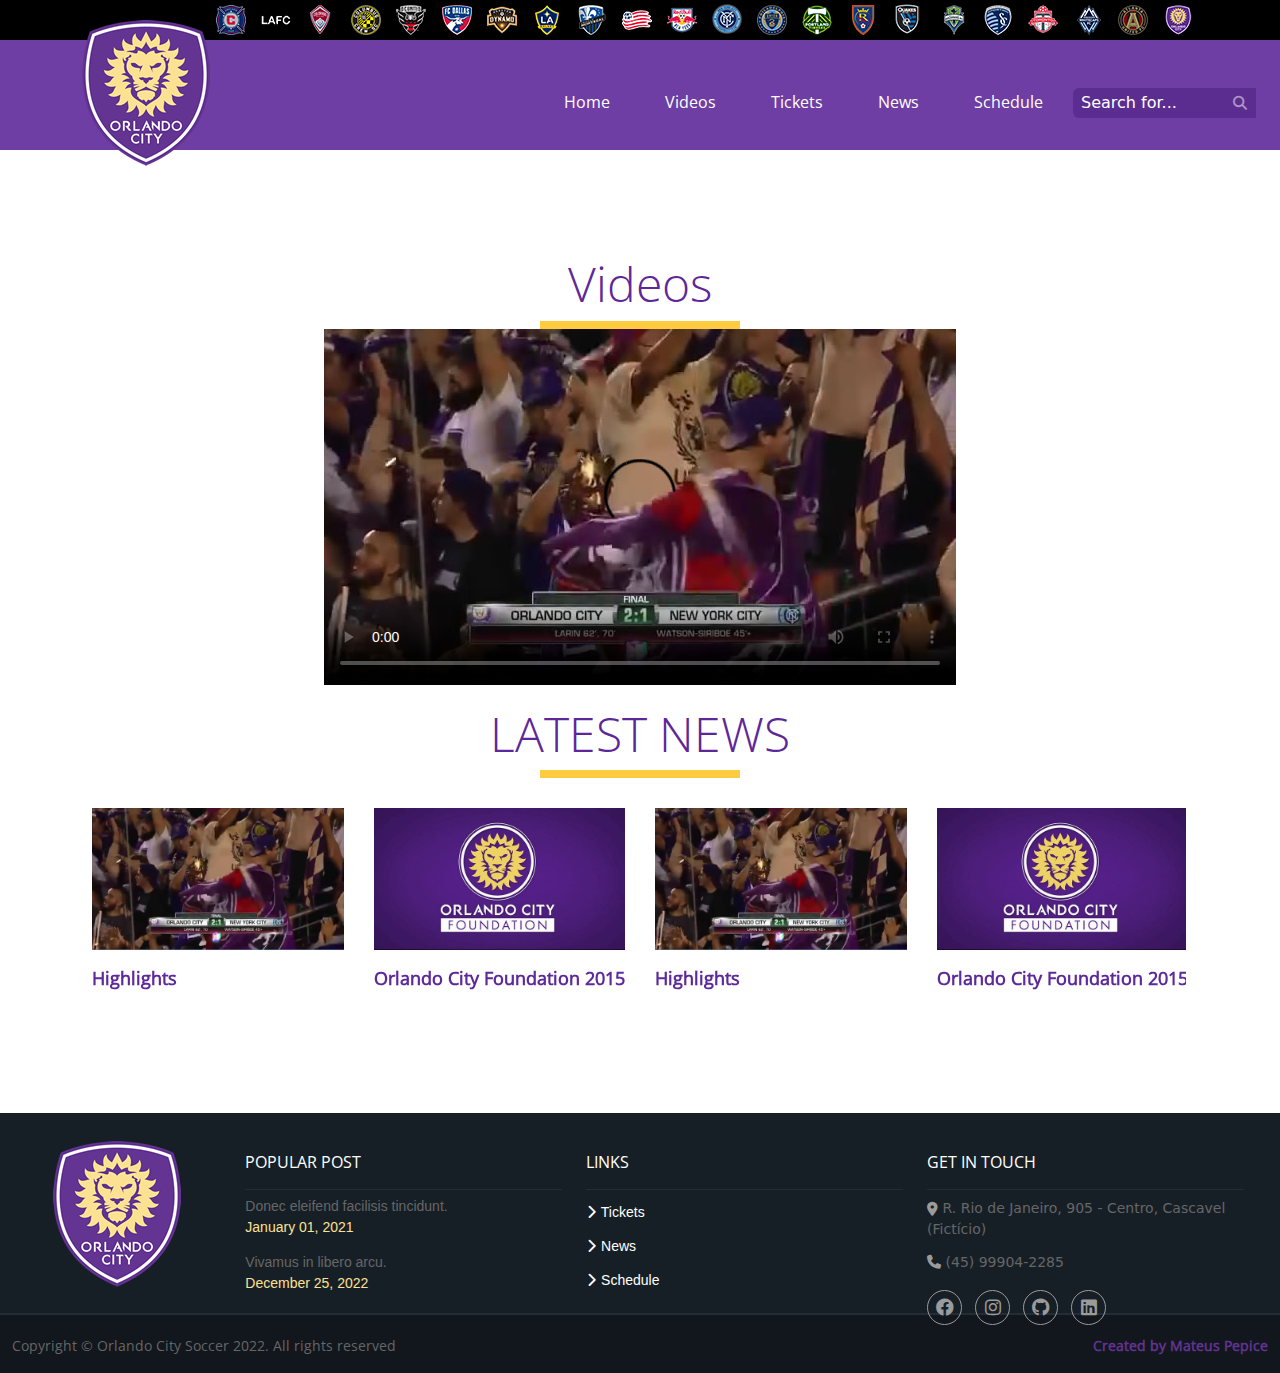
==== videos.html @ db22365b "Initial commit" ====
<!DOCTYPE html>
<html>

<head>
    <meta charset="UTF-8">
    <meta name="author" content="Mateus Pepice">
    <meta name="viewport" content="width=device-width, initial-scale=1.0">
    <link rel="icon" href="img/orlando-logo.png">
    <title> Orlando City </title>
    <link rel="stylesheet" href="lib/bootstrap/css/bootstrap.min.css">
    <link rel="stylesheet" href="lib/plyr/dist/plyr.css">
    <link rel="stylesheet" href="lib/OwlCarousel2-2.2.1/dist/assets/owl.carousel.css">
    <link rel="stylesheet" href="lib/OwlCarousel2-2.2.1/dist/assets/owl.theme.default.css">
    <link rel="stylesheet" href="css/style.css">
    <link rel="stylesheet" href="css/mobile.css">
    <link rel="stylesheet" href="font-awesome/css/fontawesome.min.css">
    <link rel="stylesheet" href="font-awesome/css/brands.min.css">
    <link rel="stylesheet" href="font-awesome/css/solid.min.css">
    <link rel="stylesheet" href="font-awesome/css/v5-font-face.min.css">
</head>

<body>
    <header>

        <div class="container">
            <img id="logotipo" src="img/orlando-logo.png" alt="Logotipo">
        </div>

        <div class="header-black">
            <div class="container">
                <ul class="float-end">
                    <li class="club-01"><a href="#"></a></li>
                    <li class="club-02"><a href="#"></a></li>
                    <li class="club-03"><a href="#"></a></li>
                    <li class="club-04"><a href="#"></a></li>
                    <li class="club-05"><a href="#"></a></li>
                    <li class="club-06"><a href="#"></a></li>
                    <li class="club-07"><a href="#"></a></li>
                    <li class="club-08"><a href="#"></a></li>
                    <li class="club-09"><a href="#"></a></li>
                    <li class="club-10"><a href="#"></a></li>
                    <li class="club-11"><a href="#"></a></li>
                    <li class="club-12"><a href="#"></a></li>
                    <li class="club-13"><a href="#"></a></li>
                    <li class="club-14"><a href="#"></a></li>
                    <li class="club-15"><a href="#"></a></li>
                    <li class="club-16"><a href="#"></a></li>
                    <li class="club-17"><a href="#"></a></li>
                    <li class="club-18"><a href="#"></a></li>
                    <li class="club-19"><a href="#"></a></li>
                    <li class="club-20"><a href="#"></a></li>
                    <li class="club-21"><a href="#"></a></li>
                    <li class="club-22"><a href="#"></a></li>
                </ul>
            </div>
        </div>
        <nav id="menu" class="float-end">
            <ul>
                <li><a href="index.html">Home</a></li>
                <li><a href="videos.html">Videos</a></li>
                <li><a href="#">Tickets</a></li>
                <li><a href="#">News</a></li>
                <li><a href="#">Schedule</a></li>
                <li class="search">
                    <div class="input-group">
                        <input type="text" class="form-control" placeholder="Search for...">
                        <span class="input-group-btn">
                            <button type="button" style="color: rgb(0, 0, 0);"><i
                                    class="fa-solid fa-magnifying-glass"></i></button>
                        </span>
                    </div>
                </li>
            </ul>
        </nav>

    </header>

    <section>

        <div id="call-to-action">

            <div class="container">

                <div class="row text-center">
                    <h2>Videos</h2>
                    <hr>
                </div>

                <div class="row row-video">
                        <video src="mp4/highlights.mp4" controls poster="img/highlights.jpg">
                            <!-- <track kind="captions" label="Português (Brasil)" src="vtt/legendas.vtt" srclang="pt-br"
                                default> -->
                            <!-- TAG utilizada para adicionar legenda no vídeo -->
                        </video>
                </div>

            </div>
        </div>

        <div id="news" class="container" style="top: 0;">

            <div class="row text-center">
                <h2>LATEST NEWS</h2>
                <hr>
            </div>

            <div class="row thumbnails owl-carousel owl-theme">
                <div class="item" data-video="highlights">
                    <div class="item-inner">
                        <img src="img/highlights.jpg" alt="Noticia">
                        <p>Highlights</p>
                    </div>
                </div>
                <div class="item" data-video="Orlando_City_Foundation_2015">
                    <div class="item-inner">
                        <img src="img/Orlando_City_Foundation_2015.jpg" alt="Noticia">
                        <p>Orlando City Foundation 2015</p>
                    </div>
                </div>

    </section>
    <footer>

        <div class="row row-rodape">

            <div class="container">
                <div class="row">

                    <div class="col-md-2 text-center">
                        <img class="logotipo" src="img/orlando-logo.png" alt="Logotipo">
                    </div>

                    <div class="col-md-10">
                        <div class="row">

                            <div class="col-md-4 popular-post">
                                <h4>POPULAR POST</h4>

                                <ul class="list-unstyled">
                                    <li>
                                        <h5>Donec eleifend facilisis tincidunt.</h5>
                                        <time>January 01, 2021</time>
                                    </li>
                                    <li>
                                        <h5>Vivamus in libero arcu.</h5>
                                        <time>December 25, 2022</time>
                                    </li>
                                </ul>
                            </div>
                            <div class="col-md-4 links">
                                <h4>LINKS</h4>

                                <ul class="list-unstyled">
                                    <li> <a href="#"> <i class="fa-solid fa-chevron-right"></i> Tickets </a> </li>
                                    <li> <a href="#"> <i class="fa-solid fa-chevron-right"></i> News </a> </li>
                                    <li> <a href="#"> <i class="fa-solid fa-chevron-right"></i> Schedule </a> </li>
                                </ul>

                            </div>
                            <div class="col-md-4 get-in-touch">
                                <h4>GET IN TOUCH</h4>
                                <address>
                                    <i class="fa-solid fa-location-dot fa-lg"></i> R. Rio de Janeiro, 905 - Centro,
                                    Cascavel (Fictício)
                                    <br>
                                </address>
                                <p><a href="tel: (45) 99904-2285"><i class="fa-solid fa-phone"></i> (45) 99904-2285</a>
                                </p>

                                <ul class="list-unstyled list-socials">
                                    <li>
                                        <a href="https://www.facebook.com/mateus.pepice.9/" target="_blank"><i
                                                class="fa-brands fa-facebook"></i></a>
                                    </li>
                                    <li>
                                        <a href="https://www.instagram.com/mateus_pepice/" target="_blank"><i
                                                class="fa-brands fa-instagram"></i></a>
                                    </li>
                                    <li>
                                        <a href="https://github.com/MateusPepice" target="_blank"><i
                                                class="fa-brands fa-github"></i></a>
                                    </li>
                                    <li>
                                        <a href="https://www.linkedin.com/in/mateus-pepice-b9921a23b/"
                                            target="_blank"><i class="fa-brands fa-linkedin"></i></a>
                                    </li>
                                </ul>
                            </div>

                        </div>
                    </div>

                </div>
            </div>

        </div>

        <div class="row row-rodape2">
            <div class="container">
                <p class="float-start">Copyright © Orlando City Soccer 2022. All rights reserved</p>
                <p class="float-end">Created by Mateus Pepice</p>
            </div>
        </div>

    </footer>

    <script src="lib/jquery/jquery.min.js.js"></script>
    <script src="lib/plyr/dist/plyr.js"></script>
    <script src="lib/OwlCarousel2-2.2.1/dist/owl.carousel.min.js"></script>
    <script src="lib/bootstrap/js/bootstrap.min.js"></script>
    <script src="js/efeitos.js"></script>

    <script>
        $(function () {

            $(".thumbnails .item").on("click", function () {

                /* console.log($(this).data('video')); */
                $("video").attr({
                    "src": "mp4/" + $(this).data('video') + ".mp4",
                    "poster": "img/" + $(this).data('video') + ".jpg"
                });
            });

            plyr.setup(); // Disparando player PLYR

        });
    </script>
</body>

</html>
---- lib/plyr/dist/plyr.css ----
.plyr__captions,.plyr__controls{-moz-osx-font-smoothing:grayscale;-webkit-font-smoothing:antialiased;text-align:center}@-webkit-keyframes progress{to{background-position:40px 0}}@keyframes progress{to{background-position:40px 0}}.plyr{position:relative;max-width:100%;min-width:290px}.plyr,.plyr *,.plyr ::after,.plyr ::before{box-sizing:border-box}.plyr a,.plyr button,.plyr input,.plyr label{-ms-touch-action:manipulation;touch-action:manipulation}.plyr__sr-only{position:absolute!important;clip:rect(1px,1px,1px,1px);padding:0!important;border:0!important;height:1px!important;width:1px!important;overflow:hidden}.plyr__video-wrapper{position:relative}.plyr audio,.plyr video{width:100%;height:auto;vertical-align:middle}.plyr__video-embed{padding-bottom:56.25%;height:0;overflow:hidden;background:#000}.plyr__video-embed iframe{position:absolute;top:0;left:0;width:100%;height:100%;border:0;-webkit-user-select:none;-moz-user-select:none;-ms-user-select:none;user-select:none}.plyr__video-embed>div{position:relative;padding-bottom:200%;-webkit-transform:translateY(-35.95%);transform:translateY(-35.95%)}.plyr__captions{display:none;position:absolute;bottom:0;left:0;width:100%;padding:20px 20px 30px;color:#fff;font-size:20px}.plyr__captions span{border-radius:2px;padding:3px 10px;background:rgba(0,0,0,.9)}.plyr__captions span:empty{display:none}@media (min-width:768px){.plyr__captions{font-size:24px}}.plyr--captions-active .plyr__captions{display:block}.plyr--fullscreen-active .plyr__captions{font-size:32px}.plyr__controls{zoom:1;position:relative;padding:10px;background:#fff;line-height:1;box-shadow:0 1px 1px rgba(52,63,74,.2)}.plyr__controls:after,.plyr__controls:before{content:"";display:table}.plyr__controls:after{clear:both}.plyr__controls--right{display:block;margin:10px auto 0}@media (min-width:560px){.plyr__controls--left{float:left}.plyr__controls--right{float:right;margin-top:0}}.plyr__controls button{display:inline-block;vertical-align:middle;margin:0 2px;padding:5px 10px;overflow:hidden;border:0;background:0 0;border-radius:3px;cursor:pointer;color:#6B7D86;transition:background .3s ease,color .3s ease,opacity .3s ease}.plyr__controls button svg{width:18px;height:18px;display:block;fill:currentColor;transition:fill .3s ease}.plyr__controls button.tab-focus:focus,.plyr__controls button:hover{background:#3498DB;color:#fff}.plyr__controls .plyr__time,.plyr__tooltip{color:#6B7D86;font-size:14px;font-weight:600}.plyr__controls button:focus{outline:0}.plyr__controls .icon--captions-on,.plyr__controls .icon--exit-fullscreen,.plyr__controls .icon--muted{display:none}.plyr__controls .plyr__time{display:inline-block;vertical-align:middle;margin-left:10px}.plyr__controls .plyr__time+.plyr__time{display:none}@media (min-width:560px){.plyr__controls .plyr__time+.plyr__time{display:inline-block}}.plyr__controls .plyr__time+.plyr__time::before{content:'\2044';margin-right:10px}.plyr__tooltip{position:absolute;z-index:2;bottom:100%;margin-bottom:10px;padding:10px 15px;opacity:0;background:#fff;box-shadow:0 0 5px rgba(52,63,74,.1),0 0 0 1px rgba(52,63,74,.1);border-radius:3px;line-height:1.5;-webkit-transform:translate(-50%,30px) scale(.8);transform:translate(-50%,30px) scale(.8);-webkit-transform-origin:50% 100%;transform-origin:50% 100%;transition:opacity .2s .1s ease,-webkit-transform .2s .1s ease;transition:transform .2s .1s ease,opacity .2s .1s ease;transition:transform .2s .1s ease,opacity .2s .1s ease,-webkit-transform .2s .1s ease}.plyr__tooltip::after,.plyr__tooltip::before{content:'';position:absolute;width:0;height:0;top:100%;left:50%;-webkit-transform:translateX(-50%);transform:translateX(-50%)}.plyr__tooltip::after{bottom:-8px;border-right:7px solid transparent;border-top:7px solid rgba(52,63,74,.1);border-left:7px solid transparent;z-index:1}.plyr__tooltip::before{bottom:-6px;border-right:6px solid transparent;border-top:6px solid #fff;border-left:6px solid transparent;z-index:2}.plyr button.tab-focus:focus .plyr__tooltip,.plyr button:hover .plyr__tooltip{opacity:1;-webkit-transform:translate(-50%,0) scale(1);transform:translate(-50%,0) scale(1)}.plyr button:hover .plyr__tooltip{z-index:3}.plyr input[type=range].tab-focus:focus{outline:rgba(52,63,74,.8) dotted 1px;outline-offset:3px}.plyr__progress--seek[type=range]:focus,.plyr__volume[type=range]:focus{outline:0}.plyr__progress{position:absolute;bottom:100%;left:0;right:0;width:100%;height:10px;background:rgba(86,93,100,.2)}.plyr__progress--buffer[value],.plyr__progress--played[value],.plyr__progress--seek[type=range]{position:absolute;left:0;top:0;width:100%;height:10px;margin:0;padding:0;vertical-align:top;-webkit-appearance:none;-moz-appearance:none;border:none;background:0 0}.plyr__progress--buffer[value]::-webkit-progress-bar,.plyr__progress--played[value]::-webkit-progress-bar{background:0 0}.plyr__progress--buffer[value]::-webkit-progress-value,.plyr__progress--played[value]::-webkit-progress-value{background:currentColor}.plyr__progress--buffer[value]::-moz-progress-bar,.plyr__progress--played[value]::-moz-progress-bar{background:currentColor}.plyr__progress--played[value]{z-index:2;color:#3498DB}.plyr__progress--buffer[value]{color:rgba(86,93,100,.25)}.plyr__progress--seek[type=range]{z-index:4;cursor:pointer;outline:0}.plyr__progress--seek[type=range]::-webkit-slider-runnable-track{background:0 0;border:0}.plyr__progress--seek[type=range]::-webkit-slider-thumb{-webkit-appearance:none;background:0 0;border:0;width:40px;height:10px;-webkit-transform:translateX(-50%);transform:translateX(-50%)}.plyr__progress--seek[type=range]::-moz-range-track{background:0 0;border:0}.plyr__progress--seek[type=range]::-moz-range-thumb{-moz-appearance:none;background:0 0;border:0;width:40px;height:10px;transform:translateX(-50%)}.plyr__progress--seek[type=range]::-ms-track{color:transparent;background:0 0;border:0}.plyr__progress--seek[type=range]::-ms-fill-lower,.plyr__progress--seek[type=range]::-ms-fill-upper{background:0 0;border:0}.plyr__progress--seek[type=range]::-ms-thumb{background:0 0;border:0;width:40px;height:10px;transform:translateX(-50%)}.plyr__progress--seek[type=range]::-moz-focus-outer{border:0}.plyr--loading .plyr__progress--buffer{-webkit-animation:progress 1s linear infinite;animation:progress 1s linear infinite;background-size:40px 40px;background-repeat:repeat-x;background-color:rgba(86,93,100,.25);background-image:linear-gradient(-45deg,rgba(0,0,0,.15) 25%,transparent 25%,transparent 50%,rgba(0,0,0,.15) 50%,rgba(0,0,0,.15) 75%,transparent 75%,transparent);color:transparent}.plyr--playing .plyr__controls [data-plyr=play],.plyr__controls [data-plyr=pause]{display:none}.plyr--playing .plyr__controls [data-plyr=pause]{display:inline-block}.plyr__volume[type=range]{display:inline-block;vertical-align:middle;-webkit-appearance:none;-moz-appearance:none;width:100px;margin:0 10px 0 0;padding:0;cursor:pointer;background:0 0;border:none}.plyr__volume[type=range]::-webkit-slider-runnable-track{height:6px;background:#e6e6e6;border:0;border-radius:3px}.plyr__volume[type=range]::-webkit-slider-thumb{-webkit-appearance:none;margin-top:-3px;height:12px;width:12px;background:#6B7D86;border:0;border-radius:100%;transition:background .3s ease;cursor:ew-resize}.plyr__volume[type=range]::-moz-range-track{height:6px;background:#e6e6e6;border:0;border-radius:3px}.plyr__volume[type=range]::-moz-range-thumb{height:12px;width:12px;background:#6B7D86;border:0;border-radius:100%;transition:background .3s ease;cursor:ew-resize}.plyr__volume[type=range]::-ms-track{height:6px;background:0 0;border-color:transparent;border-width:3px 0;color:transparent}.plyr__volume[type=range]::-ms-fill-lower,.plyr__volume[type=range]::-ms-fill-upper{height:6px;background:#e6e6e6;border:0;border-radius:3px}.plyr__volume[type=range]::-ms-thumb{height:12px;width:12px;background:#6B7D86;border:0;border-radius:100%;transition:background .3s ease;cursor:ew-resize}.plyr__volume[type=range]:focus::-webkit-slider-thumb{background:#3498DB}.plyr__volume[type=range]:focus::-moz-range-thumb{background:#3498DB}.plyr__volume[type=range]:focus::-ms-thumb{background:#3498DB}.plyr--is-ios .plyr__volume,.plyr--is-ios [data-plyr=mute],.plyr--is-ios.plyr--audio .plyr__controls--right{display:none}.plyr--is-ios.plyr--audio .plyr__controls--left{float:none}.plyr--audio .plyr__controls{padding-top:20px}.plyr--audio .plyr__progress{bottom:auto;top:0;background:#D6DADD}.plyr--fullscreen,.plyr--fullscreen-active{position:fixed;top:0;left:0;right:0;bottom:0;height:100%;width:100%;z-index:10000000;background:#000}.plyr--fullscreen video,.plyr--fullscreen-active video{height:100%}.plyr--fullscreen .plyr__video-wrapper,.plyr--fullscreen-active .plyr__video-wrapper{height:100%;width:100%}.plyr--fullscreen .plyr__controls,.plyr--fullscreen-active .plyr__controls{position:absolute;bottom:0;left:0;right:0}.plyr--fullscreen--hide-controls.plyr--fullscreen-active.plyr--playing .plyr__controls{-webkit-transform:translateY(100%) translateY(5px);transform:translateY(100%) translateY(5px);transition:-webkit-transform .3s .2s ease;transition:transform .3s .2s ease;transition:transform .3s .2s ease,-webkit-transform .3s .2s ease}.plyr--fullscreen--hide-controls.plyr--fullscreen-active.plyr--playing.plyr--hover .plyr__controls{-webkit-transform:translateY(0);transform:translateY(0)}.plyr--fullscreen--hide-controls.plyr--fullscreen-active.plyr--playing .plyr__captions{bottom:5px;transition:bottom .3s .2s ease}.plyr--fullscreen .plyr__captions,.plyr--fullscreen--hide-controls.plyr--fullscreen-active.plyr--playing.plyr--hover .plyr__captions,.plyr--fullscreen-active .plyr__captions{top:auto;bottom:90px}@media (min-width:560px){.plyr--fullscreen .plyr__captions,.plyr--fullscreen--hide-controls.plyr--fullscreen-active.plyr--playing.plyr--hover .plyr__captions,.plyr--fullscreen-active .plyr__captions{bottom:60px}}.plyr--captions-active .plyr__controls .icon--captions-on,.plyr--fullscreen-active .icon--exit-fullscreen,.plyr--muted .plyr__controls .icon--muted{display:block}.plyr [data-plyr=captions],.plyr [data-plyr=fullscreen],.plyr--captions-active .plyr__controls .icon--captions-on+svg,.plyr--fullscreen-active .icon--exit-fullscreen+svg,.plyr--muted .plyr__controls .icon--muted+svg{display:none}.plyr--captions-enabled [data-plyr=captions],.plyr--fullscreen-enabled [data-plyr=fullscreen]{display:inline-block}
---- css/style.css ----
@font-face{
    font-family: 'Open-Sans';
    src: url("../fonts/static/OpenSans/OpenSans-Regular.ttf");
    font-size: 1em;
}
@font-face{
    font-family: 'Open-Sans-Light';
    src: url("../fonts/static/OpenSans/OpenSans-Light.ttf");
    font-size: 1em;
}

header {
    width: 100%;
    height: 150px;
    background-color: rgba(94, 41, 154, .9);
    z-index: 2;
    position: relative;
}

header .container {
    position: relative;
}

header .header-black {
    background-color: rgb(0, 0, 0);
    height: 40px;
}

header .header-black li {
    background-image: url("../img/clubs.png.png");
    background-repeat: no-repeat;
    display: inline-block;
    margin: 4px 4px;
}

header .header-black li.club-01 {
    background-position: 1px 0px;
}
header .header-black li.club-02 {
    background-position: -48px 0px;
}
header .header-black li.club-03 {
    background-position: -95px 0px;
}
header .header-black li.club-04 {
    background-position: -139px 0px;
}
header .header-black li.club-05 {
    background-position: -189px 0px;
}
header .header-black li.club-06 {
    background-position: -239px 0px;
}
header .header-black li.club-07 {
    background-position: -288px 0px;
}
header .header-black li.club-08 {
    background-position: -335px 0px;
}
header .header-black li.club-09 {
    background-position: -380px 0px;
}
header .header-black li.club-10 {
    background-position: -429px 0px;
}
header .header-black li.club-11 {
    background-position: -479px 0px;
}
header .header-black li.club-12 {
    background-position: -528px 0px;
}
header .header-black li.club-13 {
    background-position: -578px 0px;
}
header .header-black li.club-14 {
    background-position: -628px 0px;
}
header .header-black li.club-15 {
    background-position: -673px 0px;
}
header .header-black li.club-16 {
    background-position: -718px 0px;
}
header .header-black li.club-17 {
    background-position: -760px 0px;
}
header .header-black li.club-18 {
    background-position: -806px 0px;
}
header .header-black li.club-19 {
    background-position: -855px 0px;
}
header .header-black li.club-20 {
    background-position: -900px 0px;
}
header .header-black li.club-21 {
    background-position: -948px 0px;
}
header .header-black li.club-22 {
    background-position: -996px 0px;
}


header .header-black li a {
    width: 32px;
    height: 32px;
    display: block;
}

#menu li.search {
	width: 182px;
}
#menu li.search input {
	background-color: #5C2D90;
	color: #fff;
	border: none;
	height: 30px;
	line-height: 30px;
	padding-left: 8px;
}
#menu li.search ::-webkit-input-placeholder {
	color: #fff;	
}
#menu li.search button {
	background: none;
	border: none;
	position: absolute;
    right: 2px;
    top: 2px;
}
#menu li.search button i {
	font-size: 14px;
	color: rgba(255, 255, 255, .5);
}

header #logotipo{
    position: absolute;
    top: 20px;
    z-index: 3;
}

#menu {
    margin: 25px;
}

#menu li {
    display: inline-block;
}

#menu li a{
    text-decoration: none;
    color:rgb(255, 255, 255);
    font-family: 'Open-Sans';
    padding: 4px 25px;
    transition: 0.6s;
    font-size: 16px;
}

#menu ul li a:hover{
    background-color: rgb(0, 0, 0);
    border-radius: 10px;
    transition: 0.4s;
}

#menu li.search {
    width: 182px;
}

#menu li.search input{
    background-color: #5C2D90;
    color: #FFF;
    border: none;
    height: 30px;
    line-height: 30px;
}

#menu li.search ::-webkit-input-placeholder {
    color: #FFF;
}

#banner {
    width: 100%;
    height: 728px;
    position: relative;
    background: url("../img/banner.jpg") no-repeat;
    background-position: 0px -100px;
    top: -120px;
    background-size: cover;
    
}

#banner h1 {
    top: 300px;
    position: relative;
    font-size: 92px;
    color: white;
    text-shadow: 2px 2px rgba(0,0,0, .45);
    margin-left: 50px;
}

#banner h1 small{
    font-size: 32px;
    display: block;
    color: white;
    padding: 30px;
    position: relative;
    padding: 30px;
    left: -20px;
    font-family: 'Open-Sans-Light';
}

#news {
    position: relative;
    top: -110px;
}

#news h2 {
    color: #5E2799;
    font-family: 'Open-Sans-Light';
    font-size: 48px;
    text-transform: uppercase;
    text-align: center;
}

#news hr {
    border: #ffbb00 solid 4px;
    opacity: 0.75;
    width: 200px;
    margin: 0 auto;
}

#news .thumbnails{
    margin-top: 20px;
}

#news .thumbnails p {
    color: #5e299A;
    font-size: 18px;
    font-family: 'Open-Sans';
    font-weight: bold;
    position: relative;
    top: 15px;
}
#news .thumbnails time {
    color: #A7a7a7;
    line-height: 3;
    font-size: 15px;
    font-family: 'Open-Sans';
}
#news .thumbnails .item-inner {
    padding: 10px;
}
#news .thumbnails .item-inner img {
    width: 100%;
}

#estatisticas {
    background-color: #5e299A;
    width: 100%;
    height: 200px;
    text-align: center;
}


#estatisticas p{
    color: #FDE192;
    font-size: 64px;
    text-transform: uppercase;
    font-family: 'Open-Sans-Light';
    position: relative;
    top: 20px;
}

#estatisticas p small{
    color: white;
    font-size: 24px;
    font-family: 'Open-Sans-Light';
    display: block;
}

#call-to-action {
    margin-top: 105px;
    text-align: center;
}

#call-to-action h2 {
    color: #5E2799;
    font-family: 'Open-Sans-Light';
    font-size: 48px;
    text-align: center;
}

#call-to-action hr {
    border: #ffbb00 solid 4px;
    opacity: 0.75;
    width: 200px;
    margin: 0 auto;
}

#call-to-action p{
    margin-top: 60px;
    margin-bottom: 40px;
    color: #656565;
}

#registro{
    margin-top: 30px;
}

#call-to-action .roxo{
    background-color: #5e299A;
    min-width: 160px;
    height: 44px;
    line-height: 34px;
    border-radius: 8px;
    color: white;
    font-weight: bold;
    border: none;
} 
#call-to-action .roxo:hover{
    background-color: white;
    color: #5e299A;
    border: #5e299A solid 3px;
} 

#call-to-action .amarelo{
    background-color: #FDE192;
    min-width: 160px;
    height: 44px;
    line-height: 34px;
    border-radius: 8px;
    color: rgb(0, 0, 0);
    border: none;
    font-weight: bold;
} 
#call-to-action .amarelo:hover{
    background-color: rgb(255, 255, 255);
    color: #FDE192;
    border: #FDE192 solid 3px;
} 

#call-to-action .row-max-400 {
	margin: 0 auto;
	max-width: 400px;
}

#news h2 {
    margin-top: 20px;
}

footer{
    margin-top: 110px;
}

footer .row{
    margin: 0;
}

footer .row-rodape{
    height: 200px;
    background-color: #171F26;
}

footer .row-rodape2{
    height: 60px;
    background-color: #11171D;
    border-top: #242D37 2px solid;
}

footer .float-start{
    font-family: 'Open-Sans';
    font-size: 14px;
    color: #666;
    margin-top: 20px;
}
footer .float-end{
    color: #623291;
    font-family: 'Open-Sans';
    font-weight: bold;
    font-size: 14px;
    margin-top: 20px;
}

footer .logotipo {
    margin-top: 28px;
}

footer h4{
    color: #FFF;
    border-bottom: #242D37 1px solid;
    font-size: 16px;
    font-family: 'Open-Sans';
    padding-bottom: 17px;
    margin-top: 40px;
}

footer .popular-post h5{
    color: #666;
    font-family: Arial, Helvetica, sans-serif;
    font-size: 14px;
    margin-bottom: 0;
}

footer .popular-post time{
    color: #FDE192;
    font-family: Arial, Helvetica, sans-serif;
    font-size: 14px;
}

footer .popular-post ul{
    margin: 0;
}
footer .popular-post ul li{
    margin-bottom: 15px;
}

footer .links a{
    text-decoration: none;
    color: white;
    font-size: 14px;
    font-family: Arial, Helvetica, sans-serif;
}
footer .links ul{
    margin: 10px 0 20px 0px;
}

footer .links ul li{
    padding-bottom: 10px;
}

footer .get-in-touch address{
    color: #666;
    font-size: 14px;
    margin-bottom: 10px;
}

footer .get-in-touch i{
    color: #9b9b9b;
    font-size: 14px;
}

footer .get-in-touch a{
    font-size: 14px;
    text-decoration: none;
    color: #666;
}

footer .list-socials {
	margin-top: 4px;
}
footer .list-socials li {
	display: inline-block;
	margin-right: 8px;
}
footer .list-socials a {
	display: block;
	border: #9B9B9B 1px solid;
	width: 35px;
	height: 35px;
	line-height: 28px;
	border-radius: 20px;
	text-align: center;
}
footer .list-socials i {
	font-size: 18px;
	margin: 7px auto;
    
}

#call-to-action .row-video {
    display: grid;
    justify-content: center
}

#volume {
    padding: 0;
}

#bars, #search, #news-next, #news-prev {
    display: none;
}

.owl-carousel{
    z-index: 0;
}
---- css/mobile.css ----
/* Tamanho padrão para tablets */
@media only screen and (max-width: 768px) {
    .header-black ul{
        display: none;
    }
}

/* Tamanho padrão para smartphones */
@media only screen and (max-width: 480px) {
    .header-black ul, #menu{
        display: none;
    }
    #logotipo {
        left: 33%;
        transition: 1s;
    }
    #bars, #search {
        color: white;
        font-size: 22px;
        position: absolute;
        top: 3px;
        background: none;
        border: none;
        display: block;
    }
    #bars {
        left: 5px;
    }
    #search {
        right: 5px;
    }
    #banner{
        height: 317px;
        background-size: cover;
        background-position: 0;
        text-align: center;
    }
    #banner h1 {
        top: 170px;
        font-size: 48px;
        margin-left: 0;
    }
    #banner h1 small {
        font-size: 22px;
        padding: 0;
        margin-left: 30px;
    }

    #news h2 {
        font-size: 32px;
    }

    #news hr {
        width: 100px;
        border: #ffbb00 solid 2px;
        opacity: 0.75;
        margin: 0 auto;
    }
    .thumbnails {
        text-align: center;
    }

    #news .thumbnails .item-inner {
        width: 80%;
        display: block;
        margin-left: auto;
        margin-right: auto;
    }

    #news-prev, #news-next {
        color: #5E2799;
        display: block;
        background: none;
        border: none;
        font-size: 48px;
        position: absolute;
        top: 130px;
        z-index: 1;
    }

    #news-next {
        right: 10px;
    }

    .thumbnails .owl-nav, .owl-dots {
        display: none;
    }

    #estatisticas {
       height: inherit;
    }
    #estatisticas p{
        margin-bottom: 40px;
        margin-top: 40px;
        position: initial;
    }

    #call-to-action {
        margin-top: 60px;
    }
    #call-to-action hr{
        border-width: 2px;
        width: 150px;
    }
    #call-to-action p{
        margin-top: 40px;
    }
    #call-to-action h2{
        font-size: 31px;
    }

    #registro .btn-registro {
        width: 50%;
    }

    footer{
        margin-top: 70px;
    }

    .copyright-mobile p {
        font-size: 13px;
        line-height: 0;
        float: none!important;
        text-align: end;
    }

    footer .row-rodape2{
        height: auto;
    }

    footer .list-socials {
        width: 100%;
    }

    footer .list-socials li{
        margin-left: 3px;
        margin-right: 3px;
    }

    footer .list-socials a {
        width: 48px;
        height: 48px;
        border-radius: 30px;
    }

    footer .get-in-touch {
        position: relative;
        top: 90px;
        text-align: center;
    }

    footer .list-socials i {
        font-size: 30px;
        margin: 9px auto;
    }

    #seta-cima {
        display: inline-block!important;
    }

    #location-phone{
        position: relative;
        bottom: 45px;
    }
    #location-phone .location, .phone{
        width: 50%;
        padding: 0;
        padding-right: 5px;
    }
    #location-phone .btn-footer {
        width: 100%;
        background-color: #11171D;
        height: 44px;
        line-height: 30px;
    }
    #location-phone i {
        color: #9b9b9b;
        font-size: 20px;
        margin-left: -30px;
        padding-right: 30px;
    }
    #location-phone a {
        font-size: 17px;
        text-decoration: none;
        color: #666;
    }
    #location-phone #location-different{
        color: #9b9b9b;
        font-size: 20px;
        margin-left: -20px;
        padding-right: 30px;
    }
    .header-black{
        position: fixed;
        top: 0;
        width: 100%;
    }
    header #menu-mobile {
        position: fixed;
        top: 40px;
        background-color: white;
        width: 80%;
        transition: 1s;
        height: 100%;
        left: -80%;
        z-index: 5;
    }
    header.open-menu #menu-mobile{
        left: 0;
    }
    header.open-menu #menu-mobile-mask{
        position:fixed;
        width: 100%;
        height: 100%;
        top: 0;
        left: 0;
        background-color: rgba(0,0,0,.5);
        z-index: 4;
    }
    header.open-menu #logotipo{
        position: fixed;
        top: 50px;
        height: 76px;
        left: calc(40% - 33px);
        z-index: 6;
    }
    header.open-menu #menu-mobile ul{
        margin: 20px;
        margin-top: 110px;
    }
    header.open-menu #menu-mobile li{
        text-align: center;
        border-top: #CCC 2px solid;
    }
    header.open-menu #menu-mobile li:last-child{
        border-bottom: #CCC 2px solid;
    }
    header.open-menu #menu-mobile li a{
        color: #633392;
        font-family: 'Open-Sans';
        font-weight: bold;
        font-size: 16px;
        padding: 10px;
        text-decoration: none;
        padding: 18px;
        display: block;
    }
    header.open-menu .bar-close {
        position: absolute;
        bottom: 40px;
        background-color: #633492;
        height: 40px;
        width: 100%;
    }
    header.open-menu .bar-close .btn-fechar{
        background: none;
        border: none;
        font-size: 22px;
        color: white;
        padding-top: 3px;
    }

    header #input-search-mobile{
        transition: 1s;
        top: -40px;
        position: fixed;
        background-color: #000;
        border: none;
        outline: 0;
        height: 40px;
        color: white;
        width: 70%;
        left: 15%;
    }
    header.open-search #input-search-mobile {
        top: 0;
    }
    header.open-search #logotipo {
        z-index: 0;
    }
}
---- font-awesome/css/brands.min.css ----
/*!
 * Font Awesome Free 6.2.1 by @fontawesome - https://fontawesome.com
 * License - https://fontawesome.com/license/free (Icons: CC BY 4.0, Fonts: SIL OFL 1.1, Code: MIT License)
 * Copyright 2022 Fonticons, Inc.
 */
:host,:root{--fa-style-family-brands:"Font Awesome 6 Brands";--fa-font-brands:normal 400 1em/1 "Font Awesome 6 Brands"}@font-face{font-family:"Font Awesome 6 Brands";font-style:normal;font-weight:400;font-display:block;src:url(../webfonts/fa-brands-400.woff2) format("woff2"),url(../webfonts/fa-brands-400.ttf) format("truetype")}.fa-brands,.fab{font-weight:400}.fa-monero:before{content:"\f3d0"}.fa-hooli:before{content:"\f427"}.fa-yelp:before{content:"\f1e9"}.fa-cc-visa:before{content:"\f1f0"}.fa-lastfm:before{content:"\f202"}.fa-shopware:before{content:"\f5b5"}.fa-creative-commons-nc:before{content:"\f4e8"}.fa-aws:before{content:"\f375"}.fa-redhat:before{content:"\f7bc"}.fa-yoast:before{content:"\f2b1"}.fa-cloudflare:before{content:"\e07d"}.fa-ups:before{content:"\f7e0"}.fa-wpexplorer:before{content:"\f2de"}.fa-dyalog:before{content:"\f399"}.fa-bity:before{content:"\f37a"}.fa-stackpath:before{content:"\f842"}.fa-buysellads:before{content:"\f20d"}.fa-first-order:before{content:"\f2b0"}.fa-modx:before{content:"\f285"}.fa-guilded:before{content:"\e07e"}.fa-vnv:before{content:"\f40b"}.fa-js-square:before,.fa-square-js:before{content:"\f3b9"}.fa-microsoft:before{content:"\f3ca"}.fa-qq:before{content:"\f1d6"}.fa-orcid:before{content:"\f8d2"}.fa-java:before{content:"\f4e4"}.fa-invision:before{content:"\f7b0"}.fa-creative-commons-pd-alt:before{content:"\f4ed"}.fa-centercode:before{content:"\f380"}.fa-glide-g:before{content:"\f2a6"}.fa-drupal:before{content:"\f1a9"}.fa-hire-a-helper:before{content:"\f3b0"}.fa-creative-commons-by:before{content:"\f4e7"}.fa-unity:before{content:"\e049"}.fa-whmcs:before{content:"\f40d"}.fa-rocketchat:before{content:"\f3e8"}.fa-vk:before{content:"\f189"}.fa-untappd:before{content:"\f405"}.fa-mailchimp:before{content:"\f59e"}.fa-css3-alt:before{content:"\f38b"}.fa-reddit-square:before,.fa-square-reddit:before{content:"\f1a2"}.fa-vimeo-v:before{content:"\f27d"}.fa-contao:before{content:"\f26d"}.fa-square-font-awesome:before{content:"\e5ad"}.fa-deskpro:before{content:"\f38f"}.fa-sistrix:before{content:"\f3ee"}.fa-instagram-square:before,.fa-square-instagram:before{content:"\e055"}.fa-battle-net:before{content:"\f835"}.fa-the-red-yeti:before{content:"\f69d"}.fa-hacker-news-square:before,.fa-square-hacker-news:before{content:"\f3af"}.fa-edge:before{content:"\f282"}.fa-napster:before{content:"\f3d2"}.fa-snapchat-square:before,.fa-square-snapchat:before{content:"\f2ad"}.fa-google-plus-g:before{content:"\f0d5"}.fa-artstation:before{content:"\f77a"}.fa-markdown:before{content:"\f60f"}.fa-sourcetree:before{content:"\f7d3"}.fa-google-plus:before{content:"\f2b3"}.fa-diaspora:before{content:"\f791"}.fa-foursquare:before{content:"\f180"}.fa-stack-overflow:before{content:"\f16c"}.fa-github-alt:before{content:"\f113"}.fa-phoenix-squadron:before{content:"\f511"}.fa-pagelines:before{content:"\f18c"}.fa-algolia:before{content:"\f36c"}.fa-red-river:before{content:"\f3e3"}.fa-creative-commons-sa:before{content:"\f4ef"}.fa-safari:before{content:"\f267"}.fa-google:before{content:"\f1a0"}.fa-font-awesome-alt:before,.fa-square-font-awesome-stroke:before{content:"\f35c"}.fa-atlassian:before{content:"\f77b"}.fa-linkedin-in:before{content:"\f0e1"}.fa-digital-ocean:before{content:"\f391"}.fa-nimblr:before{content:"\f5a8"}.fa-chromecast:before{content:"\f838"}.fa-evernote:before{content:"\f839"}.fa-hacker-news:before{content:"\f1d4"}.fa-creative-commons-sampling:before{content:"\f4f0"}.fa-adversal:before{content:"\f36a"}.fa-creative-commons:before{content:"\f25e"}.fa-watchman-monitoring:before{content:"\e087"}.fa-fonticons:before{content:"\f280"}.fa-weixin:before{content:"\f1d7"}.fa-shirtsinbulk:before{content:"\f214"}.fa-codepen:before{content:"\f1cb"}.fa-git-alt:before{content:"\f841"}.fa-lyft:before{content:"\f3c3"}.fa-rev:before{content:"\f5b2"}.fa-windows:before{content:"\f17a"}.fa-wizards-of-the-coast:before{content:"\f730"}.fa-square-viadeo:before,.fa-viadeo-square:before{content:"\f2aa"}.fa-meetup:before{content:"\f2e0"}.fa-centos:before{content:"\f789"}.fa-adn:before{content:"\f170"}.fa-cloudsmith:before{content:"\f384"}.fa-pied-piper-alt:before{content:"\f1a8"}.fa-dribbble-square:before,.fa-square-dribbble:before{content:"\f397"}.fa-codiepie:before{content:"\f284"}.fa-node:before{content:"\f419"}.fa-mix:before{content:"\f3cb"}.fa-steam:before{content:"\f1b6"}.fa-cc-apple-pay:before{content:"\f416"}.fa-scribd:before{content:"\f28a"}.fa-openid:before{content:"\f19b"}.fa-instalod:before{content:"\e081"}.fa-expeditedssl:before{content:"\f23e"}.fa-sellcast:before{content:"\f2da"}.fa-square-twitter:before,.fa-twitter-square:before{content:"\f081"}.fa-r-project:before{content:"\f4f7"}.fa-delicious:before{content:"\f1a5"}.fa-freebsd:before{content:"\f3a4"}.fa-vuejs:before{content:"\f41f"}.fa-accusoft:before{content:"\f369"}.fa-ioxhost:before{content:"\f208"}.fa-fonticons-fi:before{content:"\f3a2"}.fa-app-store:before{content:"\f36f"}.fa-cc-mastercard:before{content:"\f1f1"}.fa-itunes-note:before{content:"\f3b5"}.fa-golang:before{content:"\e40f"}.fa-kickstarter:before{content:"\f3bb"}.fa-grav:before{content:"\f2d6"}.fa-weibo:before{content:"\f18a"}.fa-uncharted:before{content:"\e084"}.fa-firstdraft:before{content:"\f3a1"}.fa-square-youtube:before,.fa-youtube-square:before{content:"\f431"}.fa-wikipedia-w:before{content:"\f266"}.fa-rendact:before,.fa-wpressr:before{content:"\f3e4"}.fa-angellist:before{content:"\f209"}.fa-galactic-republic:before{content:"\f50c"}.fa-nfc-directional:before{content:"\e530"}.fa-skype:before{content:"\f17e"}.fa-joget:before{content:"\f3b7"}.fa-fedora:before{content:"\f798"}.fa-stripe-s:before{content:"\f42a"}.fa-meta:before{content:"\e49b"}.fa-laravel:before{content:"\f3bd"}.fa-hotjar:before{content:"\f3b1"}.fa-bluetooth-b:before{content:"\f294"}.fa-sticker-mule:before{content:"\f3f7"}.fa-creative-commons-zero:before{content:"\f4f3"}.fa-hips:before{content:"\f452"}.fa-behance:before{content:"\f1b4"}.fa-reddit:before{content:"\f1a1"}.fa-discord:before{content:"\f392"}.fa-chrome:before{content:"\f268"}.fa-app-store-ios:before{content:"\f370"}.fa-cc-discover:before{content:"\f1f2"}.fa-wpbeginner:before{content:"\f297"}.fa-confluence:before{content:"\f78d"}.fa-mdb:before{content:"\f8ca"}.fa-dochub:before{content:"\f394"}.fa-accessible-icon:before{content:"\f368"}.fa-ebay:before{content:"\f4f4"}.fa-amazon:before{content:"\f270"}.fa-unsplash:before{content:"\e07c"}.fa-yarn:before{content:"\f7e3"}.fa-square-steam:before,.fa-steam-square:before{content:"\f1b7"}.fa-500px:before{content:"\f26e"}.fa-square-vimeo:before,.fa-vimeo-square:before{content:"\f194"}.fa-asymmetrik:before{content:"\f372"}.fa-font-awesome-flag:before,.fa-font-awesome-logo-full:before,.fa-font-awesome:before{content:"\f2b4"}.fa-gratipay:before{content:"\f184"}.fa-apple:before{content:"\f179"}.fa-hive:before{content:"\e07f"}.fa-gitkraken:before{content:"\f3a6"}.fa-keybase:before{content:"\f4f5"}.fa-apple-pay:before{content:"\f415"}.fa-padlet:before{content:"\e4a0"}.fa-amazon-pay:before{content:"\f42c"}.fa-github-square:before,.fa-square-github:before{content:"\f092"}.fa-stumbleupon:before{content:"\f1a4"}.fa-fedex:before{content:"\f797"}.fa-phoenix-framework:before{content:"\f3dc"}.fa-shopify:before{content:"\e057"}.fa-neos:before{content:"\f612"}.fa-hackerrank:before{content:"\f5f7"}.fa-researchgate:before{content:"\f4f8"}.fa-swift:before{content:"\f8e1"}.fa-angular:before{content:"\f420"}.fa-speakap:before{content:"\f3f3"}.fa-angrycreative:before{content:"\f36e"}.fa-y-combinator:before{content:"\f23b"}.fa-empire:before{content:"\f1d1"}.fa-envira:before{content:"\f299"}.fa-gitlab-square:before,.fa-square-gitlab:before{content:"\e5ae"}.fa-studiovinari:before{content:"\f3f8"}.fa-pied-piper:before{content:"\f2ae"}.fa-wordpress:before{content:"\f19a"}.fa-product-hunt:before{content:"\f288"}.fa-firefox:before{content:"\f269"}.fa-linode:before{content:"\f2b8"}.fa-goodreads:before{content:"\f3a8"}.fa-odnoklassniki-square:before,.fa-square-odnoklassniki:before{content:"\f264"}.fa-jsfiddle:before{content:"\f1cc"}.fa-sith:before{content:"\f512"}.fa-themeisle:before{content:"\f2b2"}.fa-page4:before{content:"\f3d7"}.fa-hashnode:before{content:"\e499"}.fa-react:before{content:"\f41b"}.fa-cc-paypal:before{content:"\f1f4"}.fa-squarespace:before{content:"\f5be"}.fa-cc-stripe:before{content:"\f1f5"}.fa-creative-commons-share:before{content:"\f4f2"}.fa-bitcoin:before{content:"\f379"}.fa-keycdn:before{content:"\f3ba"}.fa-opera:before{content:"\f26a"}.fa-itch-io:before{content:"\f83a"}.fa-umbraco:before{content:"\f8e8"}.fa-galactic-senate:before{content:"\f50d"}.fa-ubuntu:before{content:"\f7df"}.fa-draft2digital:before{content:"\f396"}.fa-stripe:before{content:"\f429"}.fa-houzz:before{content:"\f27c"}.fa-gg:before{content:"\f260"}.fa-dhl:before{content:"\f790"}.fa-pinterest-square:before,.fa-square-pinterest:before{content:"\f0d3"}.fa-xing:before{content:"\f168"}.fa-blackberry:before{content:"\f37b"}.fa-creative-commons-pd:before{content:"\f4ec"}.fa-playstation:before{content:"\f3df"}.fa-quinscape:before{content:"\f459"}.fa-less:before{content:"\f41d"}.fa-blogger-b:before{content:"\f37d"}.fa-opencart:before{content:"\f23d"}.fa-vine:before{content:"\f1ca"}.fa-paypal:before{content:"\f1ed"}.fa-gitlab:before{content:"\f296"}.fa-typo3:before{content:"\f42b"}.fa-reddit-alien:before{content:"\f281"}.fa-yahoo:before{content:"\f19e"}.fa-dailymotion:before{content:"\e052"}.fa-affiliatetheme:before{content:"\f36b"}.fa-pied-piper-pp:before{content:"\f1a7"}.fa-bootstrap:before{content:"\f836"}.fa-odnoklassniki:before{content:"\f263"}.fa-nfc-symbol:before{content:"\e531"}.fa-ethereum:before{content:"\f42e"}.fa-speaker-deck:before{content:"\f83c"}.fa-creative-commons-nc-eu:before{content:"\f4e9"}.fa-patreon:before{content:"\f3d9"}.fa-avianex:before{content:"\f374"}.fa-ello:before{content:"\f5f1"}.fa-gofore:before{content:"\f3a7"}.fa-bimobject:before{content:"\f378"}.fa-facebook-f:before{content:"\f39e"}.fa-google-plus-square:before,.fa-square-google-plus:before{content:"\f0d4"}.fa-mandalorian:before{content:"\f50f"}.fa-first-order-alt:before{content:"\f50a"}.fa-osi:before{content:"\f41a"}.fa-google-wallet:before{content:"\f1ee"}.fa-d-and-d-beyond:before{content:"\f6ca"}.fa-periscope:before{content:"\f3da"}.fa-fulcrum:before{content:"\f50b"}.fa-cloudscale:before{content:"\f383"}.fa-forumbee:before{content:"\f211"}.fa-mizuni:before{content:"\f3cc"}.fa-schlix:before{content:"\f3ea"}.fa-square-xing:before,.fa-xing-square:before{content:"\f169"}.fa-bandcamp:before{content:"\f2d5"}.fa-wpforms:before{content:"\f298"}.fa-cloudversify:before{content:"\f385"}.fa-usps:before{content:"\f7e1"}.fa-megaport:before{content:"\f5a3"}.fa-magento:before{content:"\f3c4"}.fa-spotify:before{content:"\f1bc"}.fa-optin-monster:before{content:"\f23c"}.fa-fly:before{content:"\f417"}.fa-aviato:before{content:"\f421"}.fa-itunes:before{content:"\f3b4"}.fa-cuttlefish:before{content:"\f38c"}.fa-blogger:before{content:"\f37c"}.fa-flickr:before{content:"\f16e"}.fa-viber:before{content:"\f409"}.fa-soundcloud:before{content:"\f1be"}.fa-digg:before{content:"\f1a6"}.fa-tencent-weibo:before{content:"\f1d5"}.fa-symfony:before{content:"\f83d"}.fa-maxcdn:before{content:"\f136"}.fa-etsy:before{content:"\f2d7"}.fa-facebook-messenger:before{content:"\f39f"}.fa-audible:before{content:"\f373"}.fa-think-peaks:before{content:"\f731"}.fa-bilibili:before{content:"\e3d9"}.fa-erlang:before{content:"\f39d"}.fa-cotton-bureau:before{content:"\f89e"}.fa-dashcube:before{content:"\f210"}.fa-42-group:before,.fa-innosoft:before{content:"\e080"}.fa-stack-exchange:before{content:"\f18d"}.fa-elementor:before{content:"\f430"}.fa-pied-piper-square:before,.fa-square-pied-piper:before{content:"\e01e"}.fa-creative-commons-nd:before{content:"\f4eb"}.fa-palfed:before{content:"\f3d8"}.fa-superpowers:before{content:"\f2dd"}.fa-resolving:before{content:"\f3e7"}.fa-xbox:before{content:"\f412"}.fa-searchengin:before{content:"\f3eb"}.fa-tiktok:before{content:"\e07b"}.fa-facebook-square:before,.fa-square-facebook:before{content:"\f082"}.fa-renren:before{content:"\f18b"}.fa-linux:before{content:"\f17c"}.fa-glide:before{content:"\f2a5"}.fa-linkedin:before{content:"\f08c"}.fa-hubspot:before{content:"\f3b2"}.fa-deploydog:before{content:"\f38e"}.fa-twitch:before{content:"\f1e8"}.fa-ravelry:before{content:"\f2d9"}.fa-mixer:before{content:"\e056"}.fa-lastfm-square:before,.fa-square-lastfm:before{content:"\f203"}.fa-vimeo:before{content:"\f40a"}.fa-mendeley:before{content:"\f7b3"}.fa-uniregistry:before{content:"\f404"}.fa-figma:before{content:"\f799"}.fa-creative-commons-remix:before{content:"\f4ee"}.fa-cc-amazon-pay:before{content:"\f42d"}.fa-dropbox:before{content:"\f16b"}.fa-instagram:before{content:"\f16d"}.fa-cmplid:before{content:"\e360"}.fa-facebook:before{content:"\f09a"}.fa-gripfire:before{content:"\f3ac"}.fa-jedi-order:before{content:"\f50e"}.fa-uikit:before{content:"\f403"}.fa-fort-awesome-alt:before{content:"\f3a3"}.fa-phabricator:before{content:"\f3db"}.fa-ussunnah:before{content:"\f407"}.fa-earlybirds:before{content:"\f39a"}.fa-trade-federation:before{content:"\f513"}.fa-autoprefixer:before{content:"\f41c"}.fa-whatsapp:before{content:"\f232"}.fa-slideshare:before{content:"\f1e7"}.fa-google-play:before{content:"\f3ab"}.fa-viadeo:before{content:"\f2a9"}.fa-line:before{content:"\f3c0"}.fa-google-drive:before{content:"\f3aa"}.fa-servicestack:before{content:"\f3ec"}.fa-simplybuilt:before{content:"\f215"}.fa-bitbucket:before{content:"\f171"}.fa-imdb:before{content:"\f2d8"}.fa-deezer:before{content:"\e077"}.fa-raspberry-pi:before{content:"\f7bb"}.fa-jira:before{content:"\f7b1"}.fa-docker:before{content:"\f395"}.fa-screenpal:before{content:"\e570"}.fa-bluetooth:before{content:"\f293"}.fa-gitter:before{content:"\f426"}.fa-d-and-d:before{content:"\f38d"}.fa-microblog:before{content:"\e01a"}.fa-cc-diners-club:before{content:"\f24c"}.fa-gg-circle:before{content:"\f261"}.fa-pied-piper-hat:before{content:"\f4e5"}.fa-kickstarter-k:before{content:"\f3bc"}.fa-yandex:before{content:"\f413"}.fa-readme:before{content:"\f4d5"}.fa-html5:before{content:"\f13b"}.fa-sellsy:before{content:"\f213"}.fa-sass:before{content:"\f41e"}.fa-wirsindhandwerk:before,.fa-wsh:before{content:"\e2d0"}.fa-buromobelexperte:before{content:"\f37f"}.fa-salesforce:before{content:"\f83b"}.fa-octopus-deploy:before{content:"\e082"}.fa-medapps:before{content:"\f3c6"}.fa-ns8:before{content:"\f3d5"}.fa-pinterest-p:before{content:"\f231"}.fa-apper:before{content:"\f371"}.fa-fort-awesome:before{content:"\f286"}.fa-waze:before{content:"\f83f"}.fa-cc-jcb:before{content:"\f24b"}.fa-snapchat-ghost:before,.fa-snapchat:before{content:"\f2ab"}.fa-fantasy-flight-games:before{content:"\f6dc"}.fa-rust:before{content:"\e07a"}.fa-wix:before{content:"\f5cf"}.fa-behance-square:before,.fa-square-behance:before{content:"\f1b5"}.fa-supple:before{content:"\f3f9"}.fa-rebel:before{content:"\f1d0"}.fa-css3:before{content:"\f13c"}.fa-staylinked:before{content:"\f3f5"}.fa-kaggle:before{content:"\f5fa"}.fa-space-awesome:before{content:"\e5ac"}.fa-deviantart:before{content:"\f1bd"}.fa-cpanel:before{content:"\f388"}.fa-goodreads-g:before{content:"\f3a9"}.fa-git-square:before,.fa-square-git:before{content:"\f1d2"}.fa-square-tumblr:before,.fa-tumblr-square:before{content:"\f174"}.fa-trello:before{content:"\f181"}.fa-creative-commons-nc-jp:before{content:"\f4ea"}.fa-get-pocket:before{content:"\f265"}.fa-perbyte:before{content:"\e083"}.fa-grunt:before{content:"\f3ad"}.fa-weebly:before{content:"\f5cc"}.fa-connectdevelop:before{content:"\f20e"}.fa-leanpub:before{content:"\f212"}.fa-black-tie:before{content:"\f27e"}.fa-themeco:before{content:"\f5c6"}.fa-python:before{content:"\f3e2"}.fa-android:before{content:"\f17b"}.fa-bots:before{content:"\e340"}.fa-free-code-camp:before{content:"\f2c5"}.fa-hornbill:before{content:"\f592"}.fa-js:before{content:"\f3b8"}.fa-ideal:before{content:"\e013"}.fa-git:before{content:"\f1d3"}.fa-dev:before{content:"\f6cc"}.fa-sketch:before{content:"\f7c6"}.fa-yandex-international:before{content:"\f414"}.fa-cc-amex:before{content:"\f1f3"}.fa-uber:before{content:"\f402"}.fa-github:before{content:"\f09b"}.fa-php:before{content:"\f457"}.fa-alipay:before{content:"\f642"}.fa-youtube:before{content:"\f167"}.fa-skyatlas:before{content:"\f216"}.fa-firefox-browser:before{content:"\e007"}.fa-replyd:before{content:"\f3e6"}.fa-suse:before{content:"\f7d6"}.fa-jenkins:before{content:"\f3b6"}.fa-twitter:before{content:"\f099"}.fa-rockrms:before{content:"\f3e9"}.fa-pinterest:before{content:"\f0d2"}.fa-buffer:before{content:"\f837"}.fa-npm:before{content:"\f3d4"}.fa-yammer:before{content:"\f840"}.fa-btc:before{content:"\f15a"}.fa-dribbble:before{content:"\f17d"}.fa-stumbleupon-circle:before{content:"\f1a3"}.fa-internet-explorer:before{content:"\f26b"}.fa-telegram-plane:before,.fa-telegram:before{content:"\f2c6"}.fa-old-republic:before{content:"\f510"}.fa-square-whatsapp:before,.fa-whatsapp-square:before{content:"\f40c"}.fa-node-js:before{content:"\f3d3"}.fa-edge-legacy:before{content:"\e078"}.fa-slack-hash:before,.fa-slack:before{content:"\f198"}.fa-medrt:before{content:"\f3c8"}.fa-usb:before{content:"\f287"}.fa-tumblr:before{content:"\f173"}.fa-vaadin:before{content:"\f408"}.fa-quora:before{content:"\f2c4"}.fa-reacteurope:before{content:"\f75d"}.fa-medium-m:before,.fa-medium:before{content:"\f23a"}.fa-amilia:before{content:"\f36d"}.fa-mixcloud:before{content:"\f289"}.fa-flipboard:before{content:"\f44d"}.fa-viacoin:before{content:"\f237"}.fa-critical-role:before{content:"\f6c9"}.fa-sitrox:before{content:"\e44a"}.fa-discourse:before{content:"\f393"}.fa-joomla:before{content:"\f1aa"}.fa-mastodon:before{content:"\f4f6"}.fa-airbnb:before{content:"\f834"}.fa-wolf-pack-battalion:before{content:"\f514"}.fa-buy-n-large:before{content:"\f8a6"}.fa-gulp:before{content:"\f3ae"}.fa-creative-commons-sampling-plus:before{content:"\f4f1"}.fa-strava:before{content:"\f428"}.fa-ember:before{content:"\f423"}.fa-canadian-maple-leaf:before{content:"\f785"}.fa-teamspeak:before{content:"\f4f9"}.fa-pushed:before{content:"\f3e1"}.fa-wordpress-simple:before{content:"\f411"}.fa-nutritionix:before{content:"\f3d6"}.fa-wodu:before{content:"\e088"}.fa-google-pay:before{content:"\e079"}.fa-intercom:before{content:"\f7af"}.fa-zhihu:before{content:"\f63f"}.fa-korvue:before{content:"\f42f"}.fa-pix:before{content:"\e43a"}.fa-steam-symbol:before{content:"\f3f6"}
---- font-awesome/css/solid.min.css ----
/*!
 * Font Awesome Free 6.2.1 by @fontawesome - https://fontawesome.com
 * License - https://fontawesome.com/license/free (Icons: CC BY 4.0, Fonts: SIL OFL 1.1, Code: MIT License)
 * Copyright 2022 Fonticons, Inc.
 */
:host,:root{--fa-style-family-classic:"Font Awesome 6 Free";--fa-font-solid:normal 900 1em/1 "Font Awesome 6 Free"}@font-face{font-family:"Font Awesome 6 Free";font-style:normal;font-weight:900;font-display:block;src:url(../webfonts/fa-solid-900.woff2) format("woff2"),url(../webfonts/fa-solid-900.ttf) format("truetype")}.fa-solid,.fas{font-weight:900}
---- font-awesome/css/v5-font-face.min.css ----
/*!
 * Font Awesome Free 6.2.1 by @fontawesome - https://fontawesome.com
 * License - https://fontawesome.com/license/free (Icons: CC BY 4.0, Fonts: SIL OFL 1.1, Code: MIT License)
 * Copyright 2022 Fonticons, Inc.
 */
@font-face{font-family:"Font Awesome 5 Brands";font-display:block;font-weight:400;src:url(../webfonts/fa-brands-400.woff2) format("woff2"),url(../webfonts/fa-brands-400.ttf) format("truetype")}@font-face{font-family:"Font Awesome 5 Free";font-display:block;font-weight:900;src:url(../webfonts/fa-solid-900.woff2) format("woff2"),url(../webfonts/fa-solid-900.ttf) format("truetype")}@font-face{font-family:"Font Awesome 5 Free";font-display:block;font-weight:400;src:url(../webfonts/fa-regular-400.woff2) format("woff2"),url(../webfonts/fa-regular-400.ttf) format("truetype")}
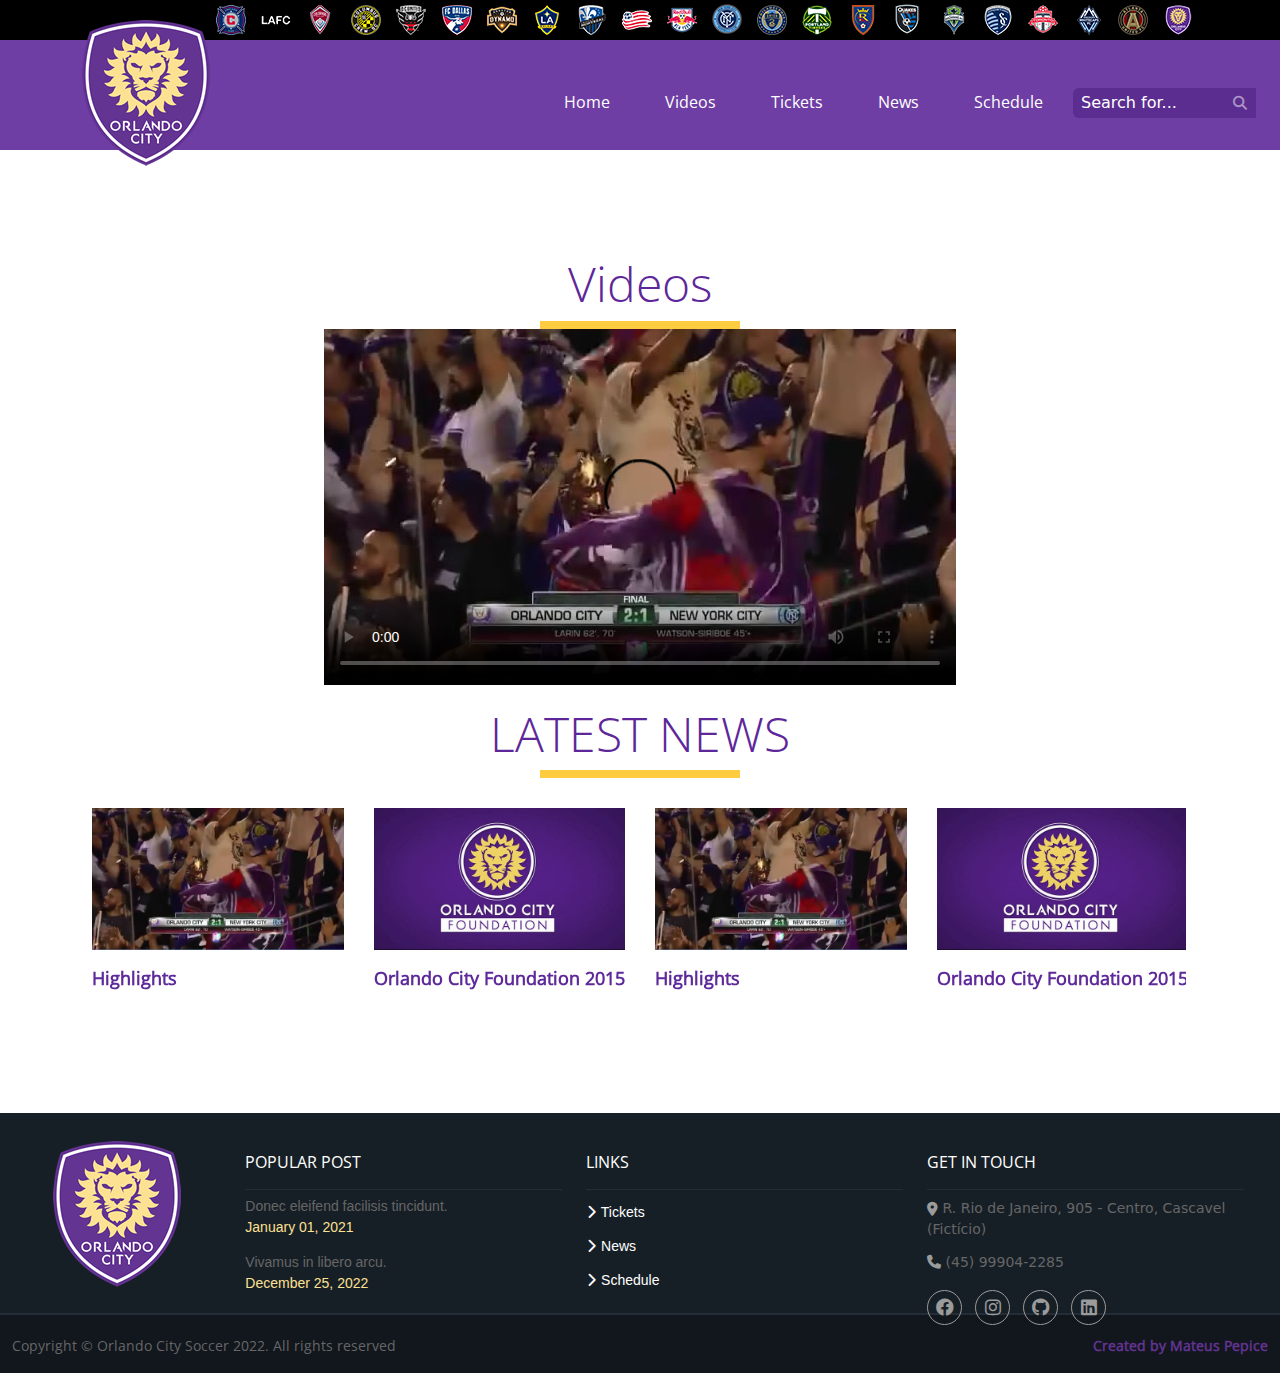
==== commit f5d9dd59: "Update videos.html" ====
--- a/videos.html
+++ b/videos.html
@@ -2,6 +2,14 @@
 <html>
 
 <head>
+    <script async src="https://www.googletagmanager.com/gtag/js?id=G-1WWS7CG6W7"></script>
+    <script>
+      window.dataLayer = window.dataLayer || [];
+      function gtag(){dataLayer.push(arguments);}
+      gtag('js', new Date());
+    
+      gtag('config', 'G-1WWS7CG6W7');
+    </script>
     <meta charset="UTF-8">
     <meta name="author" content="Mateus Pepice">
     <meta name="viewport" content="width=device-width, initial-scale=1.0">
@@ -228,4 +236,4 @@
     </script>
 </body>
 
-</html>+</html>
